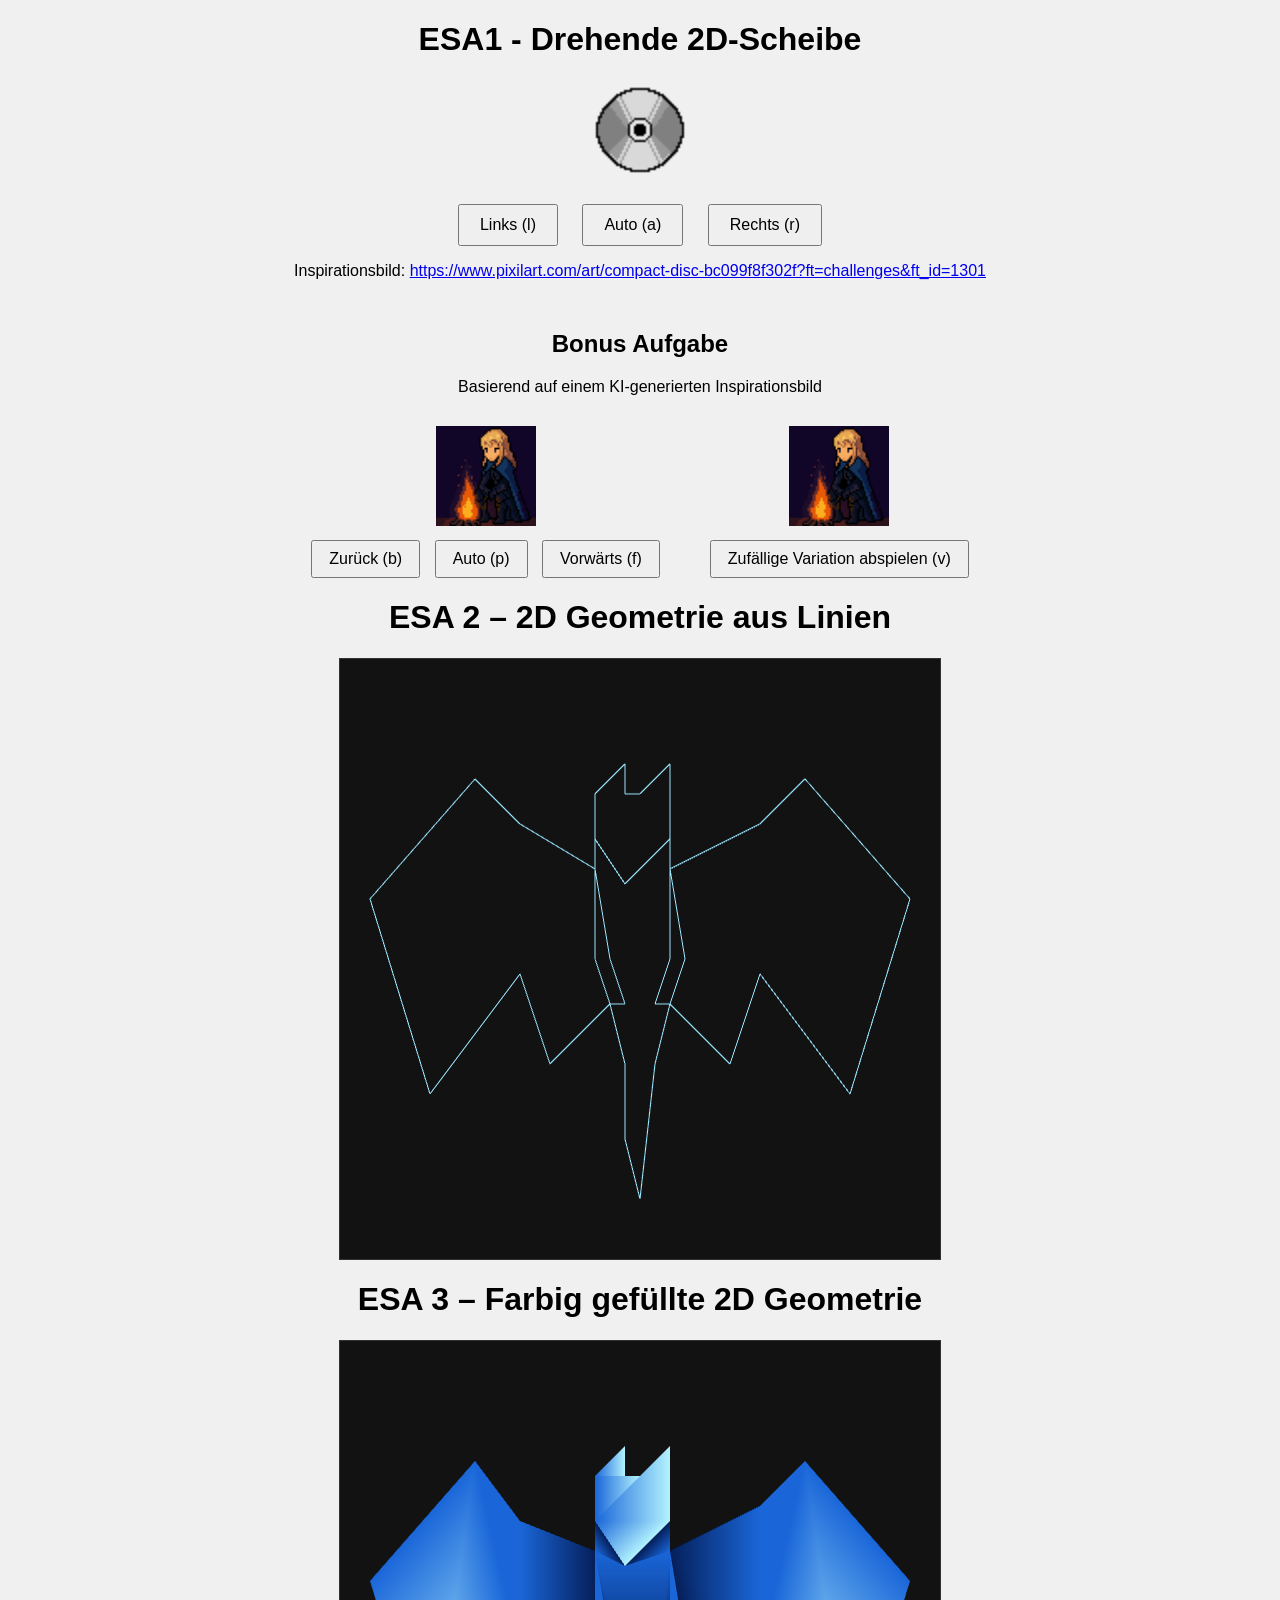
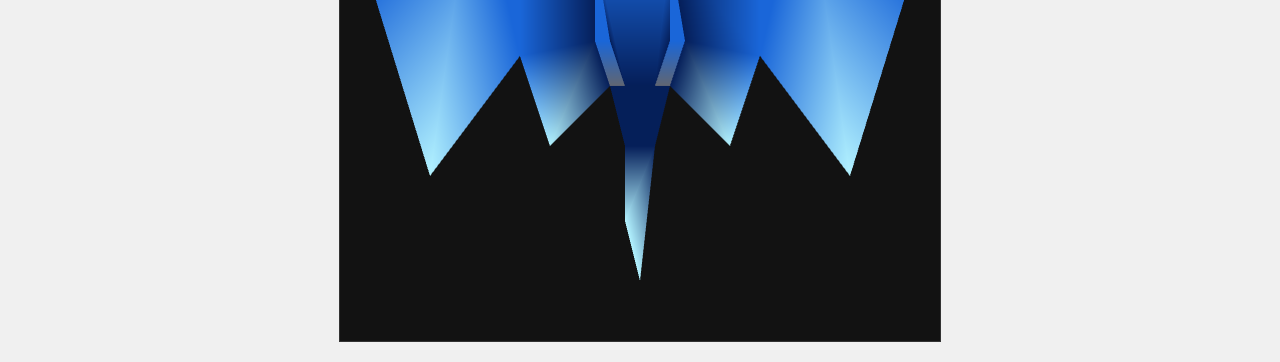
==== index.html @ 272d79cb "Merge pull request #3 from BryanLemcke/ESA3 Add ESA3" ====
<!DOCTYPE html>
<html lang="de">
<head>
  <meta charset="UTF-8">
  <title>Graphical Visualisation Technologies - Bryan Lemcke</title>
  <link rel="stylesheet" href="style.css">
</head>
<body>
  <h1> ESA1 - Drehende 2D-Scheibe</h1>

  <div class="viewer">
    <img id="cd" src="images/cd_0.png" alt="Rotierende Scheibe">
  </div>

  <div class="controls">
    <button id="left">Links (l)</button>
    <button id="auto">Auto (a)</button>
    <button id="right">Rechts (r)</button>
  </div>

  <p class="sources">
    Inspirationsbild: <a href="https://www.pixilart.com/art/compact-disc-bc099f8f302f?ft=challenges&ft_id=1301"> https://www.pixilart.com/art/compact-disc-bc099f8f302f?ft=challenges&ft_id=1301 </a>
  </p>

  <h2>Bonus Aufgabe</h2>
  <p class="sources">
  Basierend auf einem KI-generierten Inspirationsbild
  </p>
   <div class="bonus-container">
    <div class="bonus">
      <img id="charManual" src="images/bonus_1.png" alt="Charakter Frame Viewer">
      <div class="bonus-controls">
        <button id="prevFrame"> Zurück (b)</button>
        <button id="playAllOnce">Auto (p)</button>
        <button id="nextFrame">Vorwärts (f)</button>
      </div>
    </div>

    <div class="bonus">
      <img id="char" src="images/bonus_1.png" alt="Charakteranimation">
      <div class="bonus-controls">
        <button id="playVariation"> Zufällige Variation abspielen (v)</button>
      </div>
    </div>
  </div>
  <script src="esa1script.js"></script>

  <h1>ESA 2 – 2D Geometrie aus Linien</h1>
  <section id="esa2">
    <canvas id="glcanvas2"></canvas>
  </section>
  <script src="esa2script.js" defer></script>

   <h1>ESA 3 – Farbig gefüllte 2D Geometrie </h1>
  <section id="esa3">
    <canvas id="glcanvas3"></canvas>
  </section>
  <script src="esa3script.js" defer></script>
</body>
</html>
---- style.css ----
body {
  font-family: Arial, sans-serif;
  text-align: center;
  background: #f0f0f0;
}

.viewer img {
  width: 100px;
  height: 100px;
}

.controls {
  margin-top: 20px;
}

button {
  margin: 0 10px;
  padding: 10px 20px;
  font-size: 16px;
  cursor: pointer;
}

h2 {
  margin-top: 50px;
}

.bonus {
  margin-top: 10px;
}

.bonus img {
  width: 100px;
  height: auto;
}

.bonus-container {
  display: flex;
  justify-content: center;
  align-items: flex-start;
  gap: 40px;
  margin-top: 20px;
}

.bonus-controls {
  margin-top: 10px;
}

.bonus-controls button {
  margin: 0 5px;
  padding: 8px 16px;
}

#glcanvas2, #glcanvas3 {
  width: 600px;
  height: 600px;
  display: block;
  margin: 20px auto;
  background: #111;
  border: 1px solid #333;
}
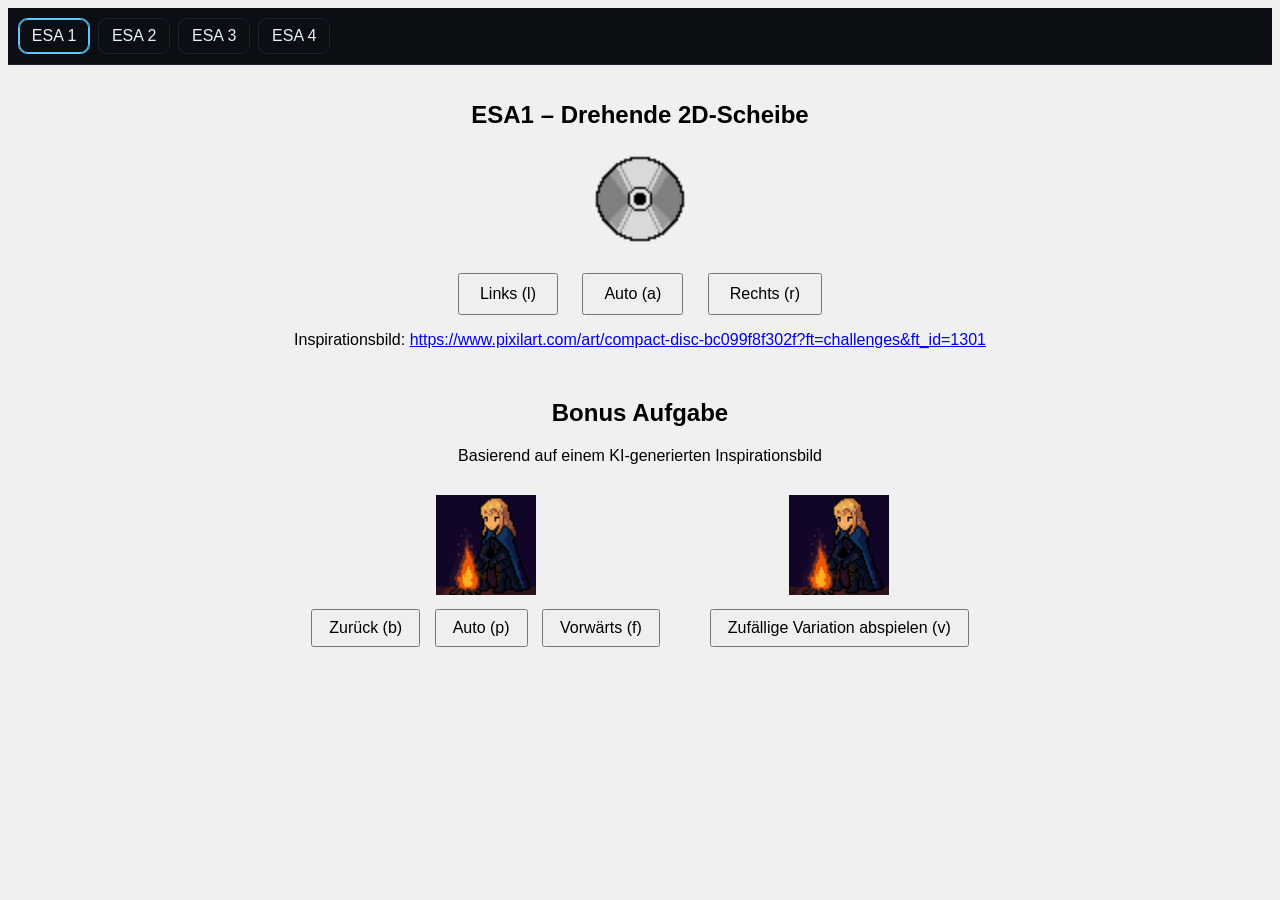
==== commit c469e67e: "Merge pull request #4 from BryanLemcke/ESA4 ESA4" ====
--- a/index.html
+++ b/index.html
@@ -6,55 +6,80 @@
   <link rel="stylesheet" href="style.css">
 </head>
 <body>
-  <h1> ESA1 - Drehende 2D-Scheibe</h1>
 
-  <div class="viewer">
-    <img id="cd" src="images/cd_0.png" alt="Rotierende Scheibe">
-  </div>
+  <!-- Menü -->
+  <nav>
+    <a href="#esa1" id="tab-esa1">ESA 1</a>
+    <a href="#esa2" id="tab-esa2">ESA 2</a>
+    <a href="#esa3" id="tab-esa3">ESA 3</a>
+    <a href="#esa4" id="tab-esa4">ESA 4</a>
+  </nav>
 
-  <div class="controls">
-    <button id="left">Links (l)</button>
-    <button id="auto">Auto (a)</button>
-    <button id="right">Rechts (r)</button>
-  </div>
+  <!-- ESA 1 -->
+  <section id="esa1" class="view" hidden>
+    <h1>ESA1 – Drehende 2D-Scheibe</h1>
 
-  <p class="sources">
-    Inspirationsbild: <a href="https://www.pixilart.com/art/compact-disc-bc099f8f302f?ft=challenges&ft_id=1301"> https://www.pixilart.com/art/compact-disc-bc099f8f302f?ft=challenges&ft_id=1301 </a>
-  </p>
+    <div class="viewer">
+      <img id="cd" src="images/cd_0.png" alt="Rotierende Scheibe">
+    </div>
 
-  <h2>Bonus Aufgabe</h2>
-  <p class="sources">
-  Basierend auf einem KI-generierten Inspirationsbild
-  </p>
-   <div class="bonus-container">
-    <div class="bonus">
-      <img id="charManual" src="images/bonus_1.png" alt="Charakter Frame Viewer">
-      <div class="bonus-controls">
-        <button id="prevFrame"> Zurück (b)</button>
-        <button id="playAllOnce">Auto (p)</button>
-        <button id="nextFrame">Vorwärts (f)</button>
+    <div class="controls">
+      <button id="left">Links (l)</button>
+      <button id="auto">Auto (a)</button>
+      <button id="right">Rechts (r)</button>
+    </div>
+
+    <p class="sources">
+      Inspirationsbild:
+      <a href="https://www.pixilart.com/art/compact-disc-bc099f8f302f?ft=challenges&ft_id=1301">
+        https://www.pixilart.com/art/compact-disc-bc099f8f302f?ft=challenges&ft_id=1301
+      </a>
+    </p>
+
+    <h2>Bonus Aufgabe</h2>
+    <p class="sources">Basierend auf einem KI-generierten Inspirationsbild</p>
+    <div class="bonus-container">
+      <div class="bonus">
+        <img id="charManual" src="images/bonus_1.png" alt="Charakter Frame Viewer">
+        <div class="bonus-controls">
+          <button id="prevFrame">Zurück (b)</button>
+          <button id="playAllOnce">Auto (p)</button>
+          <button id="nextFrame">Vorwärts (f)</button>
+        </div>
+      </div>
+
+      <div class="bonus">
+        <img id="char" src="images/bonus_1.png" alt="Charakteranimation">
+        <div class="bonus-controls">
+          <button id="playVariation">Zufällige Variation abspielen (v)</button>
+        </div>
       </div>
     </div>
+  </section>
 
-    <div class="bonus">
-      <img id="char" src="images/bonus_1.png" alt="Charakteranimation">
-      <div class="bonus-controls">
-        <button id="playVariation"> Zufällige Variation abspielen (v)</button>
-      </div>
-    </div>
-  </div>
-  <script src="esa1script.js"></script>
-
-  <h1>ESA 2 – 2D Geometrie aus Linien</h1>
-  <section id="esa2">
+  <!-- ESA 2 -->
+  <section id="esa2" class="view" hidden>
+    <h1>ESA 2 – 2D Geometrie aus Linien</h1>
     <canvas id="glcanvas2"></canvas>
   </section>
-  <script src="esa2script.js" defer></script>
 
-   <h1>ESA 3 – Farbig gefüllte 2D Geometrie </h1>
-  <section id="esa3">
+  <!-- ESA 3 -->
+  <section id="esa3" class="view" hidden>
+    <h1>ESA 3 – Farbig gefüllte 2D Geometrie</h1>
     <canvas id="glcanvas3"></canvas>
   </section>
-  <script src="esa3script.js" defer></script>
+
+  <!-- ESA 4 -->
+  <section id="esa4" class="view" hidden>
+    <h1>ESA 4 – Parametrisierte Flächen</h1>
+    <p class="sources">
+      Flächen: Tropfen, Horn, Kirschblütenblatt<br>
+      Quellen:
+      <a href="http://www.3d-meier.de/tut3/Seite0.html">http://www.3d-meier.de/tut3/Seite0.html</a><br>
+      Fläche wechseln: „B“ • Rotation: „R“ • Linien/Füllung/Modus: „L/F/M“
+    </p>
+    <canvas id="glcanvas4"></canvas>
+  </section>
+  <script src="websiteScript.js"></script>
 </body>
 </html>
--- a/style.css
+++ b/style.css
@@ -50,7 +50,7 @@
   padding: 8px 16px;
 }
 
-#glcanvas2, #glcanvas3 {
+#glcanvas2, #glcanvas3, #glcanvas4 {
   width: 600px;
   height: 600px;
   display: block;
@@ -58,4 +58,24 @@
   background: #111;
   border: 1px solid #333;
 }
+nav {
+  display:flex; 
+  gap:.5rem; padding:10px; 
+  border-bottom:1px solid #223; 
+  position:sticky; top:0; 
+  background:#0b0f14; 
+  z-index:10; }
+    
+nav a { 
+  padding:.5rem .8rem; 
+  border:1px solid #223;
+  border-radius:.6rem; 
+  color:#e6f0ff; 
+  text-decoration:none; }
+    
+nav a[aria-current="page"] { 
+  border-color:#5cc8ff; 
+  box-shadow:0 0 0 1px #5cc8ff inset; }
+    .view { padding:16px; }
+    [hidden] { display:none !important; }
 
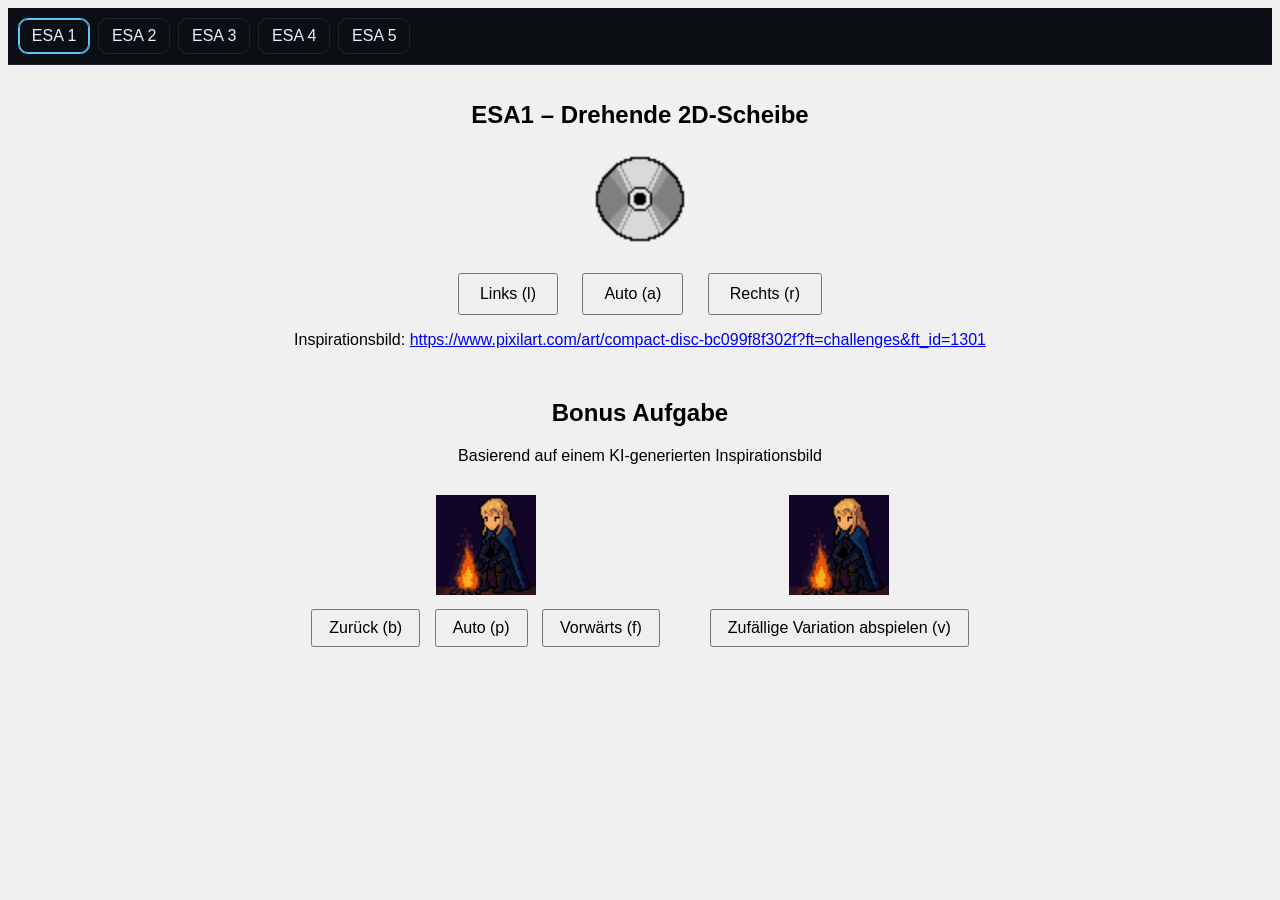
==== commit ec137202: "Merge pull request #6 from BryanLemcke/ESA5 Add ESA5" ====
--- a/index.html
+++ b/index.html
@@ -13,6 +13,7 @@
     <a href="#esa2" id="tab-esa2">ESA 2</a>
     <a href="#esa3" id="tab-esa3">ESA 3</a>
     <a href="#esa4" id="tab-esa4">ESA 4</a>
+    <a href="#esa5" id="tab-esa5">ESA 5</a>
   </nav>
 
   <!-- ESA 1 -->
@@ -81,5 +82,29 @@
     <canvas id="glcanvas4"></canvas>
   </section>
   <script src="websiteScript.js"></script>
+
+  <!-- ESA 5 -->
+  <section id="esa5" class="view" hidden>
+    <h1>ESA 5 – Kamerabewegung</h1>
+    <canvas id="glcanvas5"></canvas>
+    <div class="info">
+  <h2>Interaktion</h2>
+  <ul>
+    <code>←</code> / <code>→</code>: Kamera um die Szene drehen <br>
+    <code>n </code>/ <code>Shift + n</code>: Radius vergrößern/verkleinern <br>
+    <code>m </code>: Füllung/Linien umschalten
+  </ul>
+
+  <h2>Rekursive Kugel</h2>
+  <p>
+    Rekursionstiefe:
+    <button id="depthMinus">−</button>
+    <span id="depthValue">0</span>
+    <button id="depthPlus">+</button>
+  </p>
+</div>
+
+  </section>
+  <script src="websiteScript.js"></script>
 </body>
 </html>
--- a/style.css
+++ b/style.css
@@ -50,7 +50,7 @@
   padding: 8px 16px;
 }
 
-#glcanvas2, #glcanvas3, #glcanvas4 {
+#glcanvas2, #glcanvas3, #glcanvas4, #glcanvas5  {
   width: 600px;
   height: 600px;
   display: block;
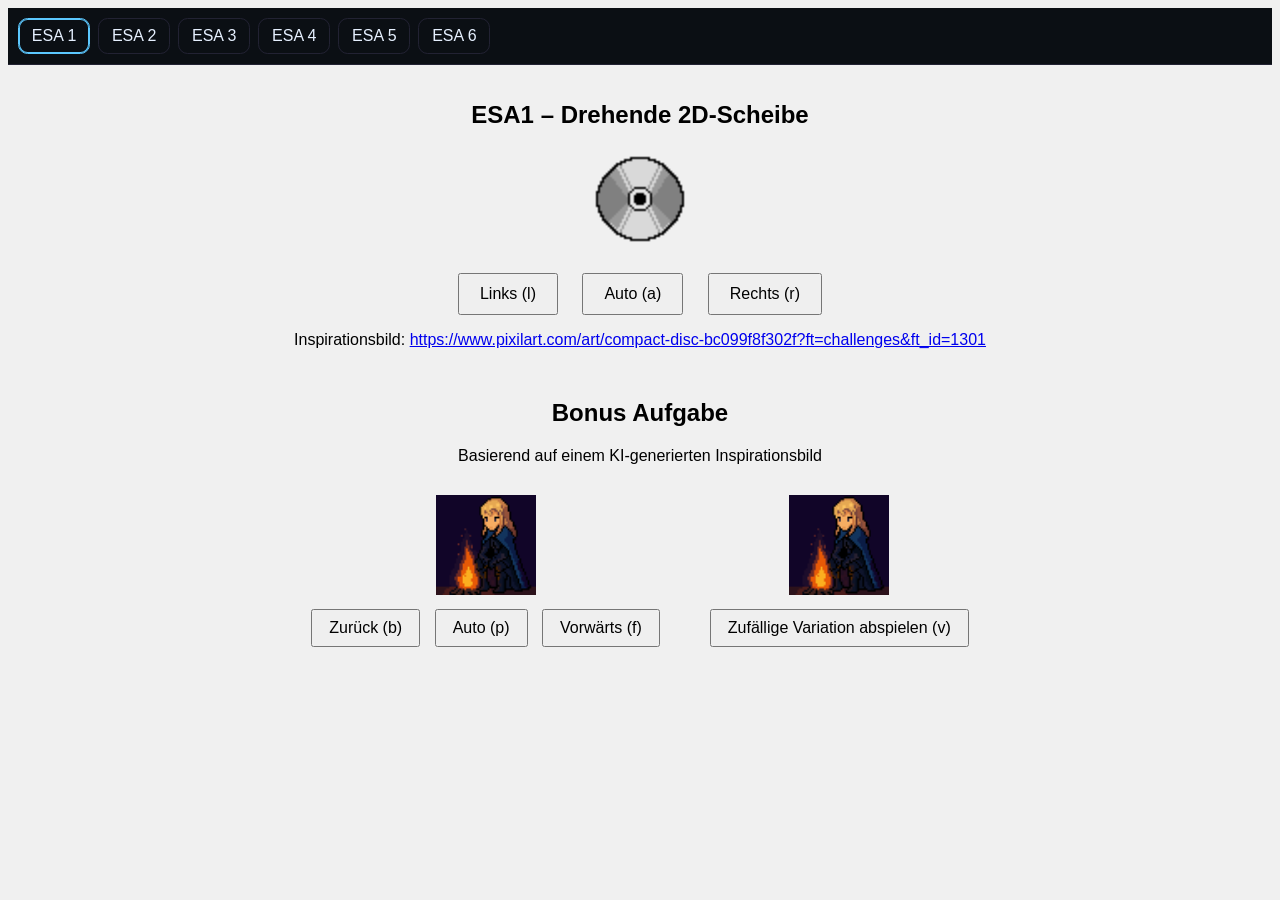
==== commit 3e962783: "Merge pull request #7 from BryanLemcke/ESA6 Add ESA6" ====
--- a/index.html
+++ b/index.html
@@ -14,6 +14,7 @@
     <a href="#esa3" id="tab-esa3">ESA 3</a>
     <a href="#esa4" id="tab-esa4">ESA 4</a>
     <a href="#esa5" id="tab-esa5">ESA 5</a>
+    <a href="#esa6" id="tab-esa6">ESA 6</a>
   </nav>
 
   <!-- ESA 1 -->
@@ -81,7 +82,6 @@
     </p>
     <canvas id="glcanvas4"></canvas>
   </section>
-  <script src="websiteScript.js"></script>
 
   <!-- ESA 5 -->
   <section id="esa5" class="view" hidden>
@@ -103,8 +103,47 @@
     <button id="depthPlus">+</button>
   </p>
 </div>
+  </section>
 
+  <!-- ESA 6 -->
+  <section id="esa6" class="view" hidden>
+    <h1>ESA 6 – Objekte bewegen - fliegende Kugeln</h1>
+    <canvas id="glcanvas6"></canvas>
+    <p>
+      <code>C</code> / <code>Shift+C</code> – Kamera um die Szene drehen <br>
+      <code>H</code> / <code>Shift+H</code> – Kamera nach oben/unten bewegen <br>
+      <code>D</code> / <code>Shift+D</code> – Abstand der Kamera ändern <br>
+      <code>O</code>, <code>F</code>, <code>P</code> – Orthografische / Frustum- / Perspektivische Projektion <br>
+      <code>V</code> / <code>Shift+V</code> – Öffnungswinkel (FOV) ändern <br>
+      <code>B</code> / <code>Shift+B</code> – Sichtvolumen (lrtb) ändern <br>
+      <code>K</code> – Animation der Kugeln und Torus ein-/ausschalten <br>
+    </p>
+    <script type="x-shader/x-vertex" id="vertexshader">
+			attribute vec3 aPosition;
+			attribute vec3 aNormal;
+
+			uniform mat4 uPMatrix;
+			uniform mat4 uMVMatrix;
+
+			varying vec4 vColor;
+
+			void main(){
+			gl_Position = uPMatrix * uMVMatrix * vec4(aPosition, 1.0);
+
+			vColor = vec4(aNormal.x, aNormal.y, aNormal.z, 1.0);
+			vColor = (vColor + 1.0) / 2.0;
+			}
+		</script>
+		<script type="x-shader/x-fragment" id="fragmentshader">
+			precision mediump float;
+			varying vec4 vColor;
+
+			void main() {
+			gl_FragColor = vColor;
+			}
+		</script>
   </section>
+  <script src="gl-matrix.js"></script>
   <script src="websiteScript.js"></script>
 </body>
 </html>
--- a/style.css
+++ b/style.css
@@ -58,6 +58,10 @@
   background: #111;
   border: 1px solid #333;
 }
+ #glcanvas6  {
+  width: 500px;
+  height: 500px;
+}
 nav {
   display:flex; 
   gap:.5rem; padding:10px; 
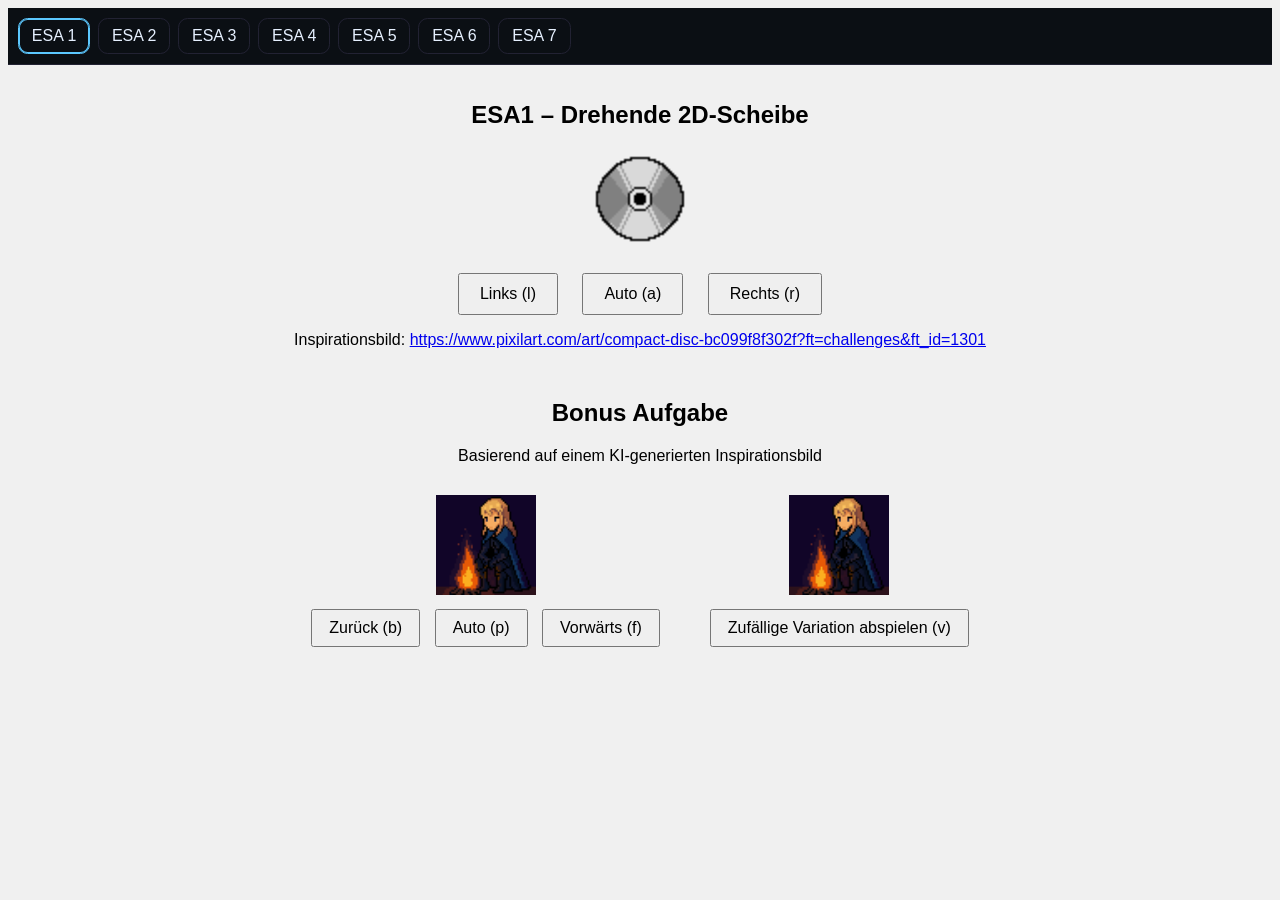
==== commit b0af1cb9: "Add ESA7" ====
--- a/index.html
+++ b/index.html
@@ -15,6 +15,7 @@
     <a href="#esa4" id="tab-esa4">ESA 4</a>
     <a href="#esa5" id="tab-esa5">ESA 5</a>
     <a href="#esa6" id="tab-esa6">ESA 6</a>
+    <a href="#esa7" id="tab-esa7">ESA 7</a>
   </nav>
 
   <!-- ESA 1 -->
@@ -143,6 +144,21 @@
 			}
 		</script>
   </section>
+
+  <!-- ESA 7 -->
+  <section id="esa7" class="view" hidden>
+    <h1>ESA 7 – Z-Buffer Visualisierung</h1>
+    <canvas id="glcanvas7"></canvas>
+    <div class="info">
+      <p>
+        <code>W</code> / <code>S</code> – Kamera nach oben / unten in der XY-Ebene bewegen<br>
+        <code>A</code> / <code>D</code> – Kamera nach links / rechts in der XY-Ebene bewegen<br>
+        <code>←</code> / <code>→</code> – Szene um die Y-Achse drehen<br>
+        <code>↑</code> / <code>↓</code> – Szene um die X-Achse drehen
+      </p>  
+    </div>
+  </section>
+
   <script src="gl-matrix.js"></script>
   <script src="websiteScript.js"></script>
 </body>
--- a/style.css
+++ b/style.css
@@ -50,7 +50,7 @@
   padding: 8px 16px;
 }
 
-#glcanvas2, #glcanvas3, #glcanvas4, #glcanvas5  {
+#glcanvas2, #glcanvas3, #glcanvas4, #glcanvas5, #glcanvas7  {
   width: 600px;
   height: 600px;
   display: block;
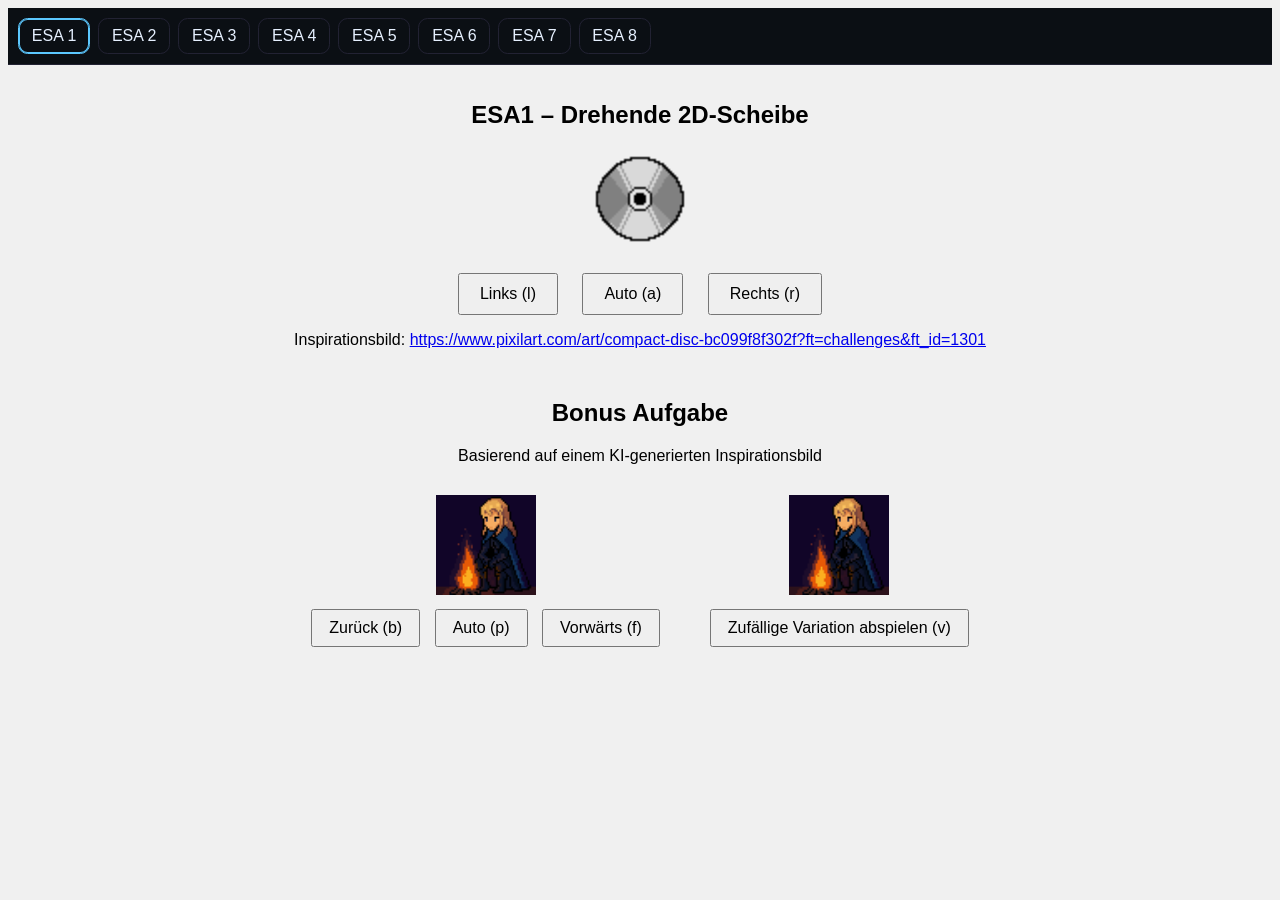
==== commit 398406c0: "Add ESA8" ====
--- a/index.html
+++ b/index.html
@@ -16,6 +16,7 @@
     <a href="#esa5" id="tab-esa5">ESA 5</a>
     <a href="#esa6" id="tab-esa6">ESA 6</a>
     <a href="#esa7" id="tab-esa7">ESA 7</a>
+    <a href="#esa8" id="tab-esa8">ESA 8</a>
   </nav>
 
   <!-- ESA 1 -->
@@ -159,6 +160,22 @@
     </div>
   </section>
 
+  <!-- ESA 8 -->
+  <section id="esa8" class="view" hidden>
+    <h1>ESA 8  – Lichter auf einer Kreisbahn mit Toon Shading</h1>
+    <canvas id="glcanvas8"></canvas>
+    <div class="info">
+      <p>
+        <code>L</code> – Lichter schrittweise bewegen<br>
+        <code>T</code> – Toon-Shader An/Aus<br>
+         <code>W</code> / <code>S</code> – Kamera nach oben / unten in der XY-Ebene bewegen<br>
+        <code>A</code> / <code>D</code> – Kamera nach links / rechts in der XY-Ebene bewegen<br>
+        <code>←</code> / <code>→</code> – Szene um die Y-Achse drehen<br>
+        <code>↑</code> / <code>↓</code> – Szene um die X-Achse drehen
+      </p>  
+    </div>
+  </section>
+
   <script src="gl-matrix.js"></script>
   <script src="websiteScript.js"></script>
 </body>
--- a/style.css
+++ b/style.css
@@ -50,7 +50,7 @@
   padding: 8px 16px;
 }
 
-#glcanvas2, #glcanvas3, #glcanvas4, #glcanvas5, #glcanvas7  {
+#glcanvas2, #glcanvas3, #glcanvas4, #glcanvas5, #glcanvas7, #glcanvas8  {
   width: 600px;
   height: 600px;
   display: block;
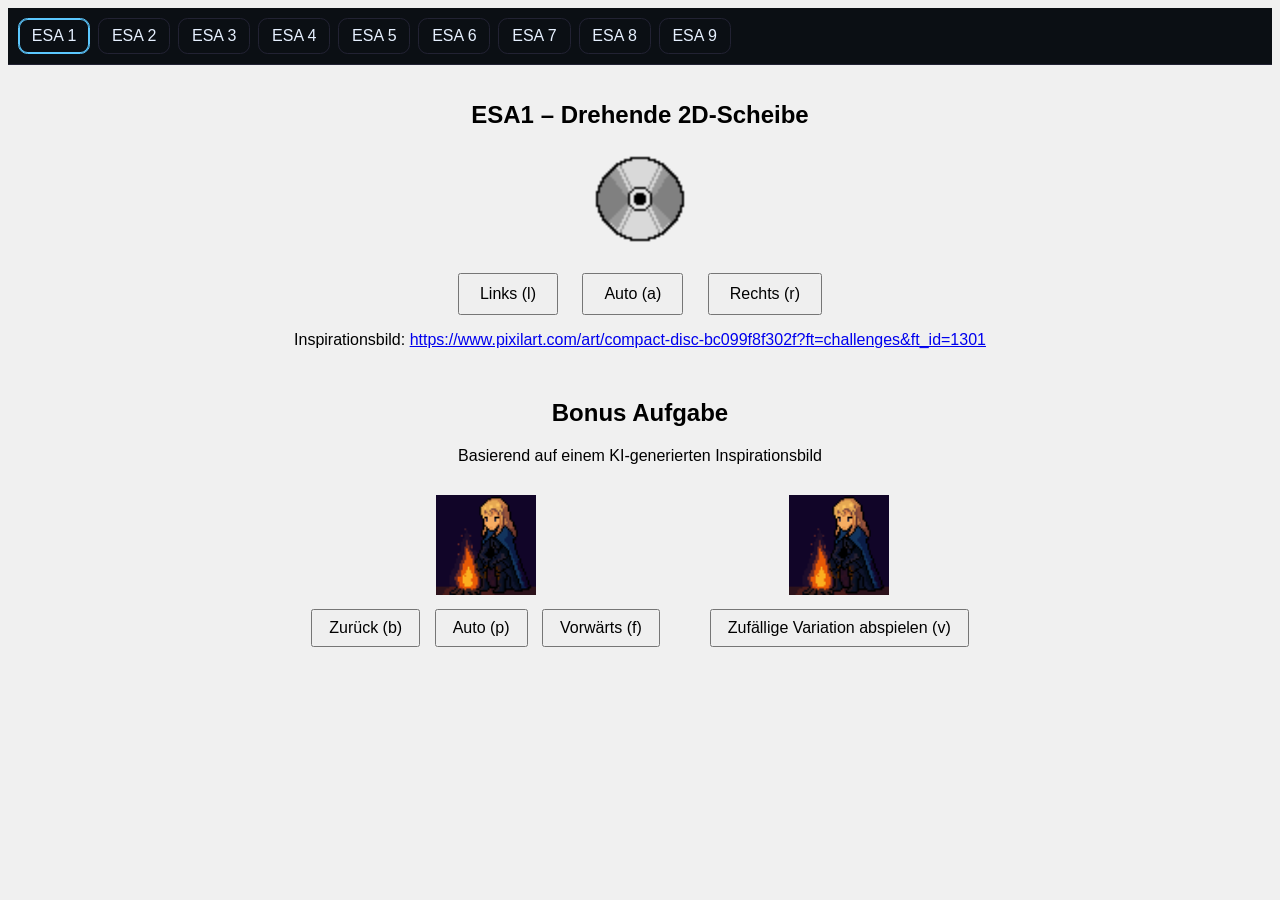
==== commit edb49fe0: "Add ESA9" ====
--- a/index.html
+++ b/index.html
@@ -17,6 +17,7 @@
     <a href="#esa6" id="tab-esa6">ESA 6</a>
     <a href="#esa7" id="tab-esa7">ESA 7</a>
     <a href="#esa8" id="tab-esa8">ESA 8</a>
+    <a href="#esa9" id="tab-esa9">ESA 9</a>
   </nav>
 
   <!-- ESA 1 -->
@@ -176,6 +177,27 @@
     </div>
   </section>
 
+   <!-- ESA 9 -->
+  <section id="esa9" class="view" hidden>
+    <h1>ESA 9  – Torustextur</h1>
+    <canvas id="glcanvas9"></canvas>
+    <div class="info">
+      <p>
+        <button id="toggleTex">Textur umschalten (P)</button> <br>
+         <code>W</code> / <code>S</code> – Kamera nach oben / unten in der XY-Ebene bewegen<br>
+        <code>A</code> / <code>D</code> – Kamera nach links / rechts in der XY-Ebene bewegen<br>
+        <code>←</code> / <code>→</code> – Szene um die Y-Achse drehen<br>
+        <code>↑</code> / <code>↓</code> – Szene um die X-Achse drehen
+      </p>
+      
+      <p class="sources">
+      Bildquelle:
+      <a href="https://stockcake.com/i/neon-circuit-matrix_1885130_1285029">Neon Circuit Matrix</a> by <a href="https://stockcake.com">StockCake</a>
+      </a>
+    </p>
+    </div>
+  </section>
+
   <script src="gl-matrix.js"></script>
   <script src="websiteScript.js"></script>
 </body>
--- a/style.css
+++ b/style.css
@@ -50,7 +50,7 @@
   padding: 8px 16px;
 }
 
-#glcanvas2, #glcanvas3, #glcanvas4, #glcanvas5, #glcanvas7, #glcanvas8  {
+#glcanvas2, #glcanvas3, #glcanvas4, #glcanvas5, #glcanvas7, #glcanvas8, #glcanvas9  {
   width: 600px;
   height: 600px;
   display: block;
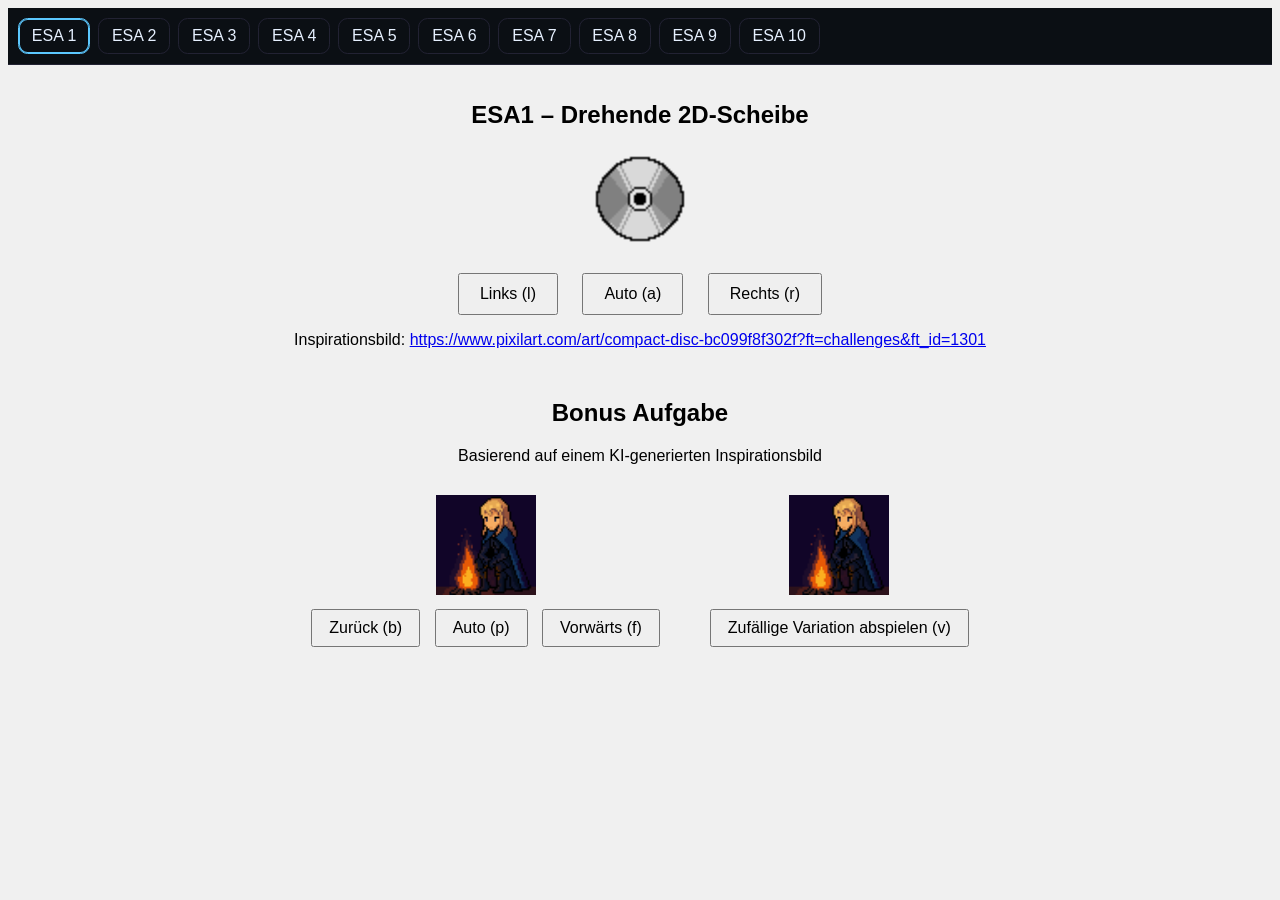
==== commit 98b3c5f5: "Merge pull request #11 from BryanLemcke/ESA10 Add ESA 10" ====
--- a/index.html
+++ b/index.html
@@ -18,6 +18,7 @@
     <a href="#esa7" id="tab-esa7">ESA 7</a>
     <a href="#esa8" id="tab-esa8">ESA 8</a>
     <a href="#esa9" id="tab-esa9">ESA 9</a>
+    <a href="#esa10" id="tab-esa10">ESA 10</a>
   </nav>
 
   <!-- ESA 1 -->
@@ -198,6 +199,31 @@
     </div>
   </section>
 
+  <!-- ESA 10 -->
+  <section id="esa10" class="view" hidden>
+    <h1>ESA 10  – Seeds Daten in 3D</h1>
+    <div class="legend">
+      <span class="dot kama"></span> Kama
+      <span class="dot rosa"></span> Rosa
+      <span class="dot canadian"></span> Canadian
+    </div>
+    <canvas id="glcanvas10"></canvas>
+    <script src="lib/tsne.js"></script>
+    <div class="info">
+      <p>
+        <button id="btnRestart">Neustart (r)</button>
+        <button id="btnStep">1 Schritt (t)</button>
+        <button id="btnStep10">10 Schritte (T)</button>
+        <button id="btnSave">Speichern (k)</button><br> <br>
+        <span>Schrittzähler: <span id="stepCount">0</span></span> <br> <br>
+         <code>W</code> / <code>S</code> – Kamera nach oben / unten in der XY-Ebene bewegen<br>
+        <code>A</code> / <code>D</code> – Kamera nach links / rechts in der XY-Ebene bewegen<br>
+        <code>←</code> / <code>→</code> – Szene um die Y-Achse drehen<br>
+        <code>↑</code> / <code>↓</code> – Szene um die X-Achse drehen
+      </p>
+    </div>
+  </section>
+
   <script src="gl-matrix.js"></script>
   <script src="websiteScript.js"></script>
 </body>
--- a/style.css
+++ b/style.css
@@ -50,7 +50,7 @@
   padding: 8px 16px;
 }
 
-#glcanvas2, #glcanvas3, #glcanvas4, #glcanvas5, #glcanvas7, #glcanvas8, #glcanvas9  {
+#glcanvas2, #glcanvas3, #glcanvas4, #glcanvas5, #glcanvas7, #glcanvas8, #glcanvas9, #glcanvas10  {
   width: 600px;
   height: 600px;
   display: block;
@@ -83,3 +83,23 @@
     .view { padding:16px; }
     [hidden] { display:none !important; }
 
+.legend {
+  display: flex;
+  justify-content: center;
+  gap: 15px;
+  align-items: center;
+  margin-top: 8px;
+}
+
+.dot {
+  width: 15px;
+  height: 15px;
+  display: inline-block;
+  border-radius: 50%;
+  margin-right: 6px;
+  vertical-align: middle;
+}
+
+.dot.kama { background: rgb(255, 51, 51); }
+.dot.rosa { background: rgb(51, 255, 51); }
+.dot.canadian { background: rgb(51, 102, 255); }
